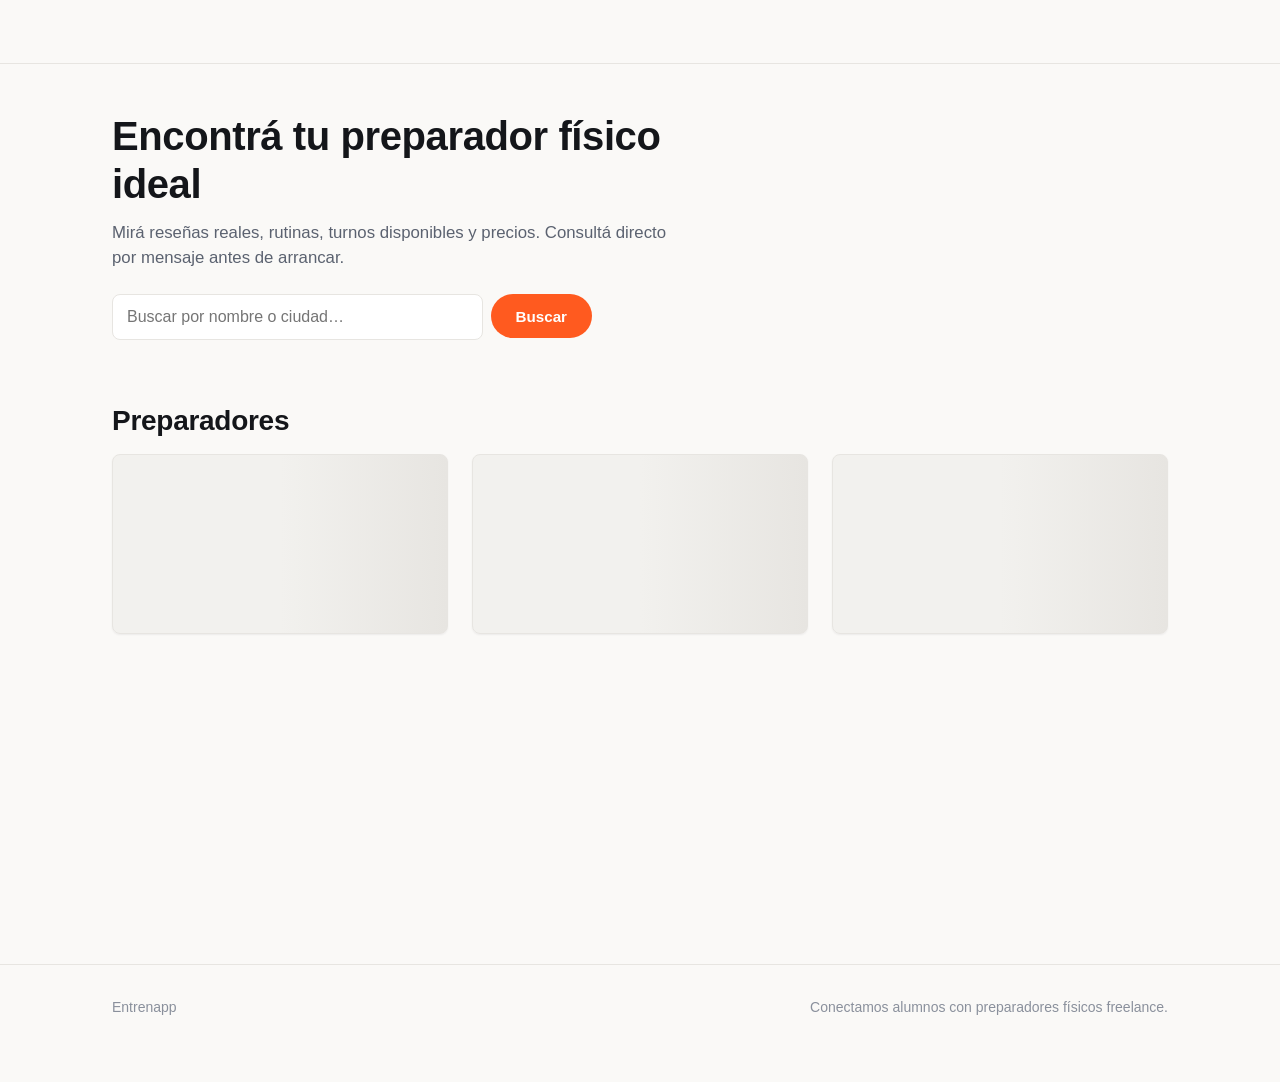
==== index.html @ a9a53ee1 "Primera versión del sitio" ====
<!doctype html>
<html lang="es">
  <head>
    <meta charset="UTF-8" />
    <meta name="viewport" content="width=device-width, initial-scale=1.0" />
    <title>Entrenapp — Encontrá tu preparador físico</title>
    <meta
      name="description"
      content="Buscá preparadores físicos freelance, mirá reseñas, rutinas, turnos y precios, y consultales directo por mensaje."
    />
    <link rel="stylesheet" href="css/base.css" />
    <link rel="stylesheet" href="css/components.css" />
    <link rel="stylesheet" href="css/layout.css" />
  </head>
  <body>
    <header class="site-header"><site-header></site-header></header>

    <main class="page-main">
      <div class="container">
        <section class="hero">
          <h1 class="hero__title">Encontrá tu preparador físico ideal</h1>
          <p class="hero__subtitle text-secondary">
            Mirá reseñas reales, rutinas, turnos disponibles y precios. Consultá directo por mensaje antes de arrancar.
          </p>
          <form id="search-form" style="display:flex; gap:8px; max-width:480px; margin-top:24px;">
            <input
              class="input"
              type="search"
              name="search"
              placeholder="Buscar por nombre o ciudad…"
              aria-label="Buscar preparador"
            />
            <button class="btn btn--primary" type="submit">Buscar</button>
          </form>
        </section>

        <section class="section">
          <div class="section__head">
            <h2 id="results-title">Preparadores</h2>
          </div>
          <div id="trainers-grid" class="grid grid--cards" aria-live="polite">
            <div class="card skeleton" style="height:180px;"></div>
            <div class="card skeleton" style="height:180px;"></div>
            <div class="card skeleton" style="height:180px;"></div>
          </div>
        </section>
      </div>
    </main>

    <footer class="site-footer">
      <div class="container site-footer__inner">
        <span>Entrenapp</span>
        <span>Conectamos alumnos con preparadores físicos freelance.</span>
      </div>
    </footer>

    <script type="module" src="js/pages/index.js"></script>
  </body>
</html>
---- css/base.css ----
/* Reset + variables de diseño. Cambiar acá recolorea/retipografía todo el sitio. */

:root {
  --color-bg: #faf9f7;
  --color-surface: #ffffff;
  --color-surface-alt: #f2f1ee;
  --color-border: #e7e5e1;
  --color-text: #14161a;
  --color-text-secondary: #5b6270;
  --color-text-faint: #8a909c;

  --color-brand: #ff5a1f;
  --color-brand-dark: #e64c15;
  --color-brand-tint: #fff1ea;
  --color-ink: #14161a;

  --color-success: #16a34a;
  --color-success-tint: #eafaf0;
  --color-danger: #dc2626;
  --color-danger-tint: #fdecec;
  --color-promo: #b45309;
  --color-promo-tint: #fef3e0;
  --color-star: #f5a623;

  --font-sans: -apple-system, BlinkMacSystemFont, "Segoe UI", Roboto, Helvetica, Arial, sans-serif;

  --radius-sm: 8px;
  --radius-md: 14px;
  --radius-lg: 20px;
  --radius-pill: 999px;

  --shadow-sm: 0 1px 2px rgba(20, 22, 26, 0.06);
  --shadow-md: 0 6px 20px rgba(20, 22, 26, 0.08);
  --shadow-lg: 0 16px 40px rgba(20, 22, 26, 0.14);

  --space-1: 4px;
  --space-2: 8px;
  --space-3: 12px;
  --space-4: 16px;
  --space-5: 24px;
  --space-6: 32px;
  --space-7: 48px;
  --space-8: 64px;

  --container-width: 1120px;
  --header-height: 64px;

  color-scheme: light;
}

@media (prefers-color-scheme: dark) {
  :root {
    --color-bg: #101215;
    --color-surface: #181b20;
    --color-surface-alt: #1e2228;
    --color-border: #2a2e35;
    --color-text: #f2f2f0;
    --color-text-secondary: #a6acb8;
    --color-text-faint: #767c88;

    --color-brand-tint: #2a1c14;
    --color-success-tint: #10261b;
    --color-danger-tint: #2a1414;
    --color-promo-tint: #2a2110;

    --shadow-sm: 0 1px 2px rgba(0, 0, 0, 0.3);
    --shadow-md: 0 6px 20px rgba(0, 0, 0, 0.35);
    --shadow-lg: 0 16px 40px rgba(0, 0, 0, 0.45);

    color-scheme: dark;
  }
}

*,
*::before,
*::after {
  box-sizing: border-box;
}

html,
body {
  padding: 0;
  margin: 0;
}

body {
  background: var(--color-bg);
  color: var(--color-text);
  font-family: var(--font-sans);
  font-size: 16px;
  line-height: 1.5;
  -webkit-font-smoothing: antialiased;
}

h1,
h2,
h3,
h4,
p,
figure {
  margin: 0;
}

h1,
h2,
h3,
h4 {
  line-height: 1.2;
  font-weight: 700;
  letter-spacing: -0.01em;
}

h1 {
  font-size: clamp(1.75rem, 1.4rem + 1.5vw, 2.5rem);
}

h2 {
  font-size: clamp(1.35rem, 1.15rem + 0.8vw, 1.75rem);
}

h3 {
  font-size: 1.15rem;
}

a {
  color: inherit;
}

ul,
ol {
  margin: 0;
  padding: 0;
  list-style: none;
}

img {
  max-width: 100%;
  display: block;
}

button {
  font-family: inherit;
}

input,
textarea,
select {
  font-family: inherit;
  font-size: 1rem;
  color: inherit;
}

/* Evita el flash de contenido protegido antes de validar sesión/rol (ver js/guard.js) */
body.auth-checking .app-content {
  display: none;
}

.text-secondary {
  color: var(--color-text-secondary);
}

.text-faint {
  color: var(--color-text-faint);
}

.visually-hidden {
  position: absolute;
  width: 1px;
  height: 1px;
  overflow: hidden;
  clip: rect(0 0 0 0);
  white-space: nowrap;
}
---- css/components.css ----
/* Componentes reusables: botones, cards, badges, formularios, estrellas, modal, toast. */

/* ---------- Botones ---------- */

.btn {
  display: inline-flex;
  align-items: center;
  justify-content: center;
  gap: var(--space-2);
  height: 44px;
  padding: 0 var(--space-5);
  border-radius: var(--radius-pill);
  border: 1px solid transparent;
  font-weight: 600;
  font-size: 0.95rem;
  cursor: pointer;
  text-decoration: none;
  transition: transform 0.05s ease, opacity 0.15s ease, background-color 0.15s ease;
  white-space: nowrap;
}

.btn:active {
  transform: scale(0.98);
}

.btn:disabled {
  opacity: 0.55;
  cursor: not-allowed;
}

.btn--primary {
  background: var(--color-brand);
  color: #fff;
}

.btn--primary:hover:not(:disabled) {
  background: var(--color-brand-dark);
}

.btn--secondary {
  background: var(--color-ink);
  color: #fff;
}

.btn--outline {
  background: transparent;
  border-color: var(--color-border);
  color: var(--color-text);
}

.btn--outline:hover:not(:disabled) {
  border-color: var(--color-text-secondary);
}

.btn--ghost {
  background: transparent;
  color: var(--color-text-secondary);
  height: 36px;
  padding: 0 var(--space-3);
}

.btn--ghost:hover {
  color: var(--color-text);
  background: var(--color-surface-alt);
}

.btn--danger {
  background: var(--color-danger-tint);
  color: var(--color-danger);
}

.btn--sm {
  height: 36px;
  padding: 0 var(--space-4);
  font-size: 0.875rem;
}

.btn--block {
  width: 100%;
}

.btn--icon {
  width: 44px;
  height: 44px;
  padding: 0;
  flex-shrink: 0;
}

/* ---------- Cards ---------- */

.card {
  background: var(--color-surface);
  border: 1px solid var(--color-border);
  border-radius: var(--radius-lg);
  padding: var(--space-5);
  box-shadow: var(--shadow-sm);
}

.card--tight {
  padding: var(--space-4);
}

.trainer-card {
  display: flex;
  flex-direction: column;
  gap: var(--space-3);
  text-decoration: none;
  color: inherit;
  transition: box-shadow 0.15s ease, transform 0.15s ease;
}

.trainer-card:hover {
  box-shadow: var(--shadow-md);
  transform: translateY(-2px);
}

.trainer-card__head {
  display: flex;
  align-items: center;
  gap: var(--space-3);
}

.avatar {
  width: 52px;
  height: 52px;
  border-radius: 50%;
  background: var(--color-surface-alt);
  color: var(--color-text-secondary);
  display: flex;
  align-items: center;
  justify-content: center;
  font-weight: 700;
  flex-shrink: 0;
  overflow: hidden;
}

.avatar img {
  width: 100%;
  height: 100%;
  object-fit: cover;
}

.avatar--lg {
  width: 88px;
  height: 88px;
  font-size: 1.5rem;
}

.trainer-card__name {
  font-weight: 700;
  font-size: 1.05rem;
}

.trainer-card__meta {
  color: var(--color-text-secondary);
  font-size: 0.875rem;
}

.trainer-card__tags {
  display: flex;
  flex-wrap: wrap;
  gap: var(--space-1);
}

/* ---------- Badges / chips ---------- */

.badge {
  display: inline-flex;
  align-items: center;
  gap: 4px;
  height: 24px;
  padding: 0 var(--space-2);
  border-radius: var(--radius-pill);
  font-size: 0.75rem;
  font-weight: 600;
  background: var(--color-surface-alt);
  color: var(--color-text-secondary);
}

.badge--brand {
  background: var(--color-brand-tint);
  color: var(--color-brand-dark);
}

.badge--promo {
  background: var(--color-promo-tint);
  color: var(--color-promo);
}

.badge--success {
  background: var(--color-success-tint);
  color: var(--color-success);
}

.badge--role-alumno {
  background: var(--color-surface-alt);
  color: var(--color-text-secondary);
}

.badge--role-preparador {
  background: var(--color-brand-tint);
  color: var(--color-brand-dark);
}

/* ---------- Estrellas (ver js/components/star-rating.js) ---------- */

star-rating {
  display: inline-flex;
  align-items: center;
  gap: 2px;
  line-height: 1;
}

star-rating .star {
  font-size: 1.1em;
  color: var(--color-border);
}

star-rating .star.is-filled {
  color: var(--color-star);
}

star-rating[data-interactive] .star {
  cursor: pointer;
}

.rating-summary {
  display: inline-flex;
  align-items: center;
  gap: var(--space-2);
  font-weight: 700;
}

.rating-summary__count {
  font-weight: 400;
  color: var(--color-text-secondary);
}

/* ---------- Formularios ---------- */

.field {
  display: flex;
  flex-direction: column;
  gap: var(--space-2);
  margin-bottom: var(--space-4);
}

.field label {
  font-weight: 600;
  font-size: 0.9rem;
}

.field-hint {
  font-size: 0.8rem;
  color: var(--color-text-faint);
}

.field-error {
  font-size: 0.8rem;
  color: var(--color-danger);
}

.input,
.textarea,
.select {
  width: 100%;
  border: 1px solid var(--color-border);
  border-radius: var(--radius-sm);
  background: var(--color-surface);
  color: var(--color-text);
  padding: 10px 14px;
  height: 46px;
}

.textarea {
  height: auto;
  min-height: 100px;
  resize: vertical;
}

.input:focus,
.textarea:focus,
.select:focus {
  outline: 2px solid var(--color-brand);
  outline-offset: 1px;
}

.role-picker {
  display: grid;
  grid-template-columns: 1fr 1fr;
  gap: var(--space-3);
}

.role-picker__option {
  position: relative;
  display: block;
}

.role-picker__option input {
  position: absolute;
  opacity: 0;
  inset: 0;
  width: 100%;
  height: 100%;
  cursor: pointer;
  margin: 0;
}

.role-picker__card {
  display: block;
  border: 2px solid var(--color-border);
  border-radius: var(--radius-md);
  padding: var(--space-4);
  text-align: center;
  transition: border-color 0.15s ease, background-color 0.15s ease;
}

.role-picker__option input:checked ~ .role-picker__card {
  border-color: var(--color-brand);
  background: var(--color-brand-tint);
}

.role-picker__emoji {
  font-size: 1.75rem;
  display: block;
  margin-bottom: var(--space-2);
}

.auth-card {
  max-width: 420px;
  margin: var(--space-7) auto;
}

.auth-card__foot {
  text-align: center;
  margin-top: var(--space-4);
  font-size: 0.9rem;
  color: var(--color-text-secondary);
}

/* ---------- Modal ---------- */

.modal-backdrop {
  position: fixed;
  inset: 0;
  background: rgba(15, 17, 21, 0.5);
  display: flex;
  align-items: flex-end;
  justify-content: center;
  z-index: 100;
  padding: 0;
}

@media (min-width: 640px) {
  .modal-backdrop {
    align-items: center;
    padding: var(--space-4);
  }
}

.modal {
  background: var(--color-surface);
  width: 100%;
  max-width: 480px;
  max-height: 90vh;
  overflow-y: auto;
  border-radius: var(--radius-lg) var(--radius-lg) 0 0;
  padding: var(--space-5);
  box-shadow: var(--shadow-lg);
}

@media (min-width: 640px) {
  .modal {
    border-radius: var(--radius-lg);
  }
}

.modal__head {
  display: flex;
  align-items: center;
  justify-content: space-between;
  margin-bottom: var(--space-4);
}

/* ---------- Toast ---------- */

#toast-root {
  position: fixed;
  bottom: var(--space-5);
  left: 50%;
  transform: translateX(-50%);
  z-index: 200;
  display: flex;
  flex-direction: column;
  gap: var(--space-2);
  width: calc(100% - var(--space-6));
  max-width: 380px;
  align-items: center;
}

.toast {
  width: 100%;
  background: var(--color-ink);
  color: #fff;
  padding: var(--space-3) var(--space-4);
  border-radius: var(--radius-md);
  box-shadow: var(--shadow-lg);
  font-size: 0.9rem;
  animation: toast-in 0.2s ease;
}

.toast--error {
  background: var(--color-danger);
}

.toast--success {
  background: var(--color-success);
}

@keyframes toast-in {
  from {
    opacity: 0;
    transform: translateY(8px);
  }
  to {
    opacity: 1;
    transform: translateY(0);
  }
}

/* ---------- Listas de contenido (reseñas, mensajes, items de dashboard) ---------- */

.list-item {
  padding: var(--space-4) 0;
  border-bottom: 1px solid var(--color-border);
}

.list-item:last-child {
  border-bottom: none;
}

.review {
  display: flex;
  flex-direction: column;
  gap: var(--space-2);
}

.review__head {
  display: flex;
  align-items: center;
  gap: var(--space-3);
}

.review__reply {
  margin-top: var(--space-2);
  margin-left: var(--space-6);
  padding: var(--space-3) var(--space-4);
  background: var(--color-surface-alt);
  border-radius: var(--radius-md);
  font-size: 0.9rem;
}

.review__reply-label {
  font-weight: 700;
  font-size: 0.8rem;
  color: var(--color-brand-dark);
  display: block;
  margin-bottom: 4px;
}

.dashboard-row {
  display: flex;
  align-items: center;
  justify-content: space-between;
  gap: var(--space-3);
  padding: var(--space-3) 0;
  border-bottom: 1px solid var(--color-border);
}

.dashboard-row:last-child {
  border-bottom: none;
}

.dashboard-row__main {
  min-width: 0;
}

.dashboard-row__title {
  font-weight: 600;
}

.dashboard-row__actions {
  display: flex;
  gap: var(--space-2);
  flex-shrink: 0;
}

.conversation-item {
  display: flex;
  align-items: center;
  gap: var(--space-3);
  width: 100%;
  padding: var(--space-3);
  border: none;
  border-bottom: 1px solid var(--color-border);
  background: transparent;
  cursor: pointer;
  text-align: left;
  font: inherit;
  color: inherit;
}

.conversation-item:hover {
  background: var(--color-surface-alt);
}

.conversation-item.is-active {
  background: var(--color-brand-tint);
}

.conversation-item__main {
  min-width: 0;
  flex: 1;
}

.conversation-item__name {
  font-weight: 600;
  white-space: nowrap;
  overflow: hidden;
  text-overflow: ellipsis;
}

.tab-btn {
  display: flex;
  align-items: center;
  gap: var(--space-2);
  padding: var(--space-3) var(--space-4);
  border-radius: var(--radius-sm);
  border: none;
  background: transparent;
  color: var(--color-text-secondary);
  font-weight: 600;
  cursor: pointer;
  white-space: nowrap;
  text-align: left;
}

.tab-btn.is-active {
  background: var(--color-brand-tint);
  color: var(--color-brand-dark);
}

.empty-state {
  text-align: center;
  padding: var(--space-7) var(--space-4);
  color: var(--color-text-secondary);
}

.empty-state__emoji {
  font-size: 2rem;
  display: block;
  margin-bottom: var(--space-3);
}

.skeleton {
  background: linear-gradient(90deg, var(--color-surface-alt) 25%, var(--color-border) 50%, var(--color-surface-alt) 75%);
  background-size: 200% 100%;
  animation: skeleton-loading 1.2s ease infinite;
  border-radius: var(--radius-sm);
}

@keyframes skeleton-loading {
  from {
    background-position: 200% 0;
  }
  to {
    background-position: -200% 0;
  }
}

/* Mensajes de chat */

.msg {
  max-width: 75%;
  padding: var(--space-2) var(--space-3);
  border-radius: var(--radius-md);
  background: var(--color-surface-alt);
  align-self: flex-start;
  font-size: 0.92rem;
}

.msg--own {
  background: var(--color-brand);
  color: #fff;
  align-self: flex-end;
}

.msg__time {
  display: block;
  font-size: 0.7rem;
  opacity: 0.7;
  margin-top: 2px;
}
---- css/layout.css ----
/* Header/footer, contenedores, grillas, responsive. Mobile-first. */

.container {
  width: 100%;
  max-width: var(--container-width);
  margin: 0 auto;
  padding: 0 var(--space-4);
}

@media (min-width: 640px) {
  .container {
    padding: 0 var(--space-6);
  }
}

/* ---------- Header (ver js/components/site-header.js) ---------- */

.site-header {
  position: sticky;
  top: 0;
  z-index: 40;
  height: var(--header-height);
  display: flex;
  align-items: center;
  background: color-mix(in srgb, var(--color-bg) 92%, transparent);
  backdrop-filter: blur(8px);
  border-bottom: 1px solid var(--color-border);
}

.site-header__inner {
  width: 100%;
  max-width: var(--container-width);
  margin: 0 auto;
  padding: 0 var(--space-4);
  display: flex;
  align-items: center;
  justify-content: space-between;
  gap: var(--space-4);
}

@media (min-width: 640px) {
  .site-header__inner {
    padding: 0 var(--space-6);
  }
}

.site-header__logo {
  display: flex;
  align-items: center;
  gap: var(--space-2);
  font-weight: 800;
  font-size: 1.1rem;
  text-decoration: none;
  color: var(--color-text);
}

.site-header__logo-mark {
  width: 32px;
  height: 32px;
  border-radius: var(--radius-sm);
  background: var(--color-brand);
  color: #fff;
  display: flex;
  align-items: center;
  justify-content: center;
  font-size: 1rem;
}

.site-header__nav {
  display: flex;
  align-items: center;
  gap: var(--space-3);
}

.site-header__link {
  text-decoration: none;
  color: var(--color-text-secondary);
  font-weight: 600;
  font-size: 0.95rem;
  padding: var(--space-2) var(--space-1);
}

.site-header__link:hover {
  color: var(--color-text);
}

/* ---------- Footer ---------- */

.site-footer {
  border-top: 1px solid var(--color-border);
  margin-top: var(--space-8);
  padding: var(--space-6) 0 var(--space-8);
  color: var(--color-text-faint);
  font-size: 0.875rem;
}

.site-footer__inner {
  display: flex;
  flex-wrap: wrap;
  gap: var(--space-3);
  align-items: center;
  justify-content: space-between;
}

/* ---------- Secciones / hero ---------- */

.page-main {
  min-height: calc(100vh - var(--header-height));
  padding-bottom: var(--space-8);
}

.hero {
  padding: var(--space-7) 0 var(--space-6);
}

.hero__title {
  max-width: 640px;
}

.hero__subtitle {
  max-width: 560px;
  margin-top: var(--space-3);
  font-size: 1.05rem;
}

.section {
  padding: var(--space-6) 0;
}

.section__head {
  display: flex;
  align-items: baseline;
  justify-content: space-between;
  gap: var(--space-3);
  margin-bottom: var(--space-4);
  flex-wrap: wrap;
}

/* ---------- Grillas ---------- */

.grid {
  display: grid;
  gap: var(--space-5);
  grid-template-columns: 1fr;
}

@media (min-width: 640px) {
  .grid--cards {
    grid-template-columns: repeat(2, 1fr);
  }
}

@media (min-width: 960px) {
  .grid--cards {
    grid-template-columns: repeat(3, 1fr);
  }
}

.split {
  display: grid;
  gap: var(--space-6);
  grid-template-columns: 1fr;
}

@media (min-width: 860px) {
  .split {
    grid-template-columns: 2fr 1fr;
    align-items: start;
  }
}

/* ---------- Panel de dashboard (tabs + contenido) ---------- */

.dashboard {
  display: grid;
  gap: var(--space-5);
  grid-template-columns: 1fr;
}

@media (min-width: 780px) {
  .dashboard {
    grid-template-columns: 220px 1fr;
    align-items: start;
  }
}

.dashboard__nav {
  display: flex;
  gap: var(--space-2);
  overflow-x: auto;
  padding-bottom: var(--space-1);
}

@media (min-width: 780px) {
  .dashboard__nav {
    flex-direction: column;
    position: sticky;
    top: calc(var(--header-height) + var(--space-4));
  }
}

/* ---------- Chat (messages.html) ---------- */

.chat-layout {
  display: grid;
  grid-template-columns: 1fr;
  gap: var(--space-4);
  height: calc(100vh - var(--header-height) - var(--space-8));
  min-height: 480px;
}

@media (min-width: 780px) {
  .chat-layout {
    grid-template-columns: 300px 1fr;
  }
}

.chat-list {
  overflow-y: auto;
  border: 1px solid var(--color-border);
  border-radius: var(--radius-md);
  background: var(--color-surface);
}

.chat-thread {
  display: flex;
  flex-direction: column;
  border: 1px solid var(--color-border);
  border-radius: var(--radius-md);
  background: var(--color-surface);
  overflow: hidden;
}

.chat-thread__messages {
  flex: 1;
  overflow-y: auto;
  padding: var(--space-4);
  display: flex;
  flex-direction: column;
  gap: var(--space-2);
}

.chat-thread__composer {
  border-top: 1px solid var(--color-border);
  padding: var(--space-3);
  display: flex;
  gap: var(--space-2);
}

@media (max-width: 779px) {
  .chat-layout[data-view="list"] .chat-thread {
    display: none;
  }
  .chat-layout[data-view="thread"] .chat-list {
    display: none;
  }
}

@media (min-width: 780px) {
  .chat-back-button {
    display: none;
  }
}
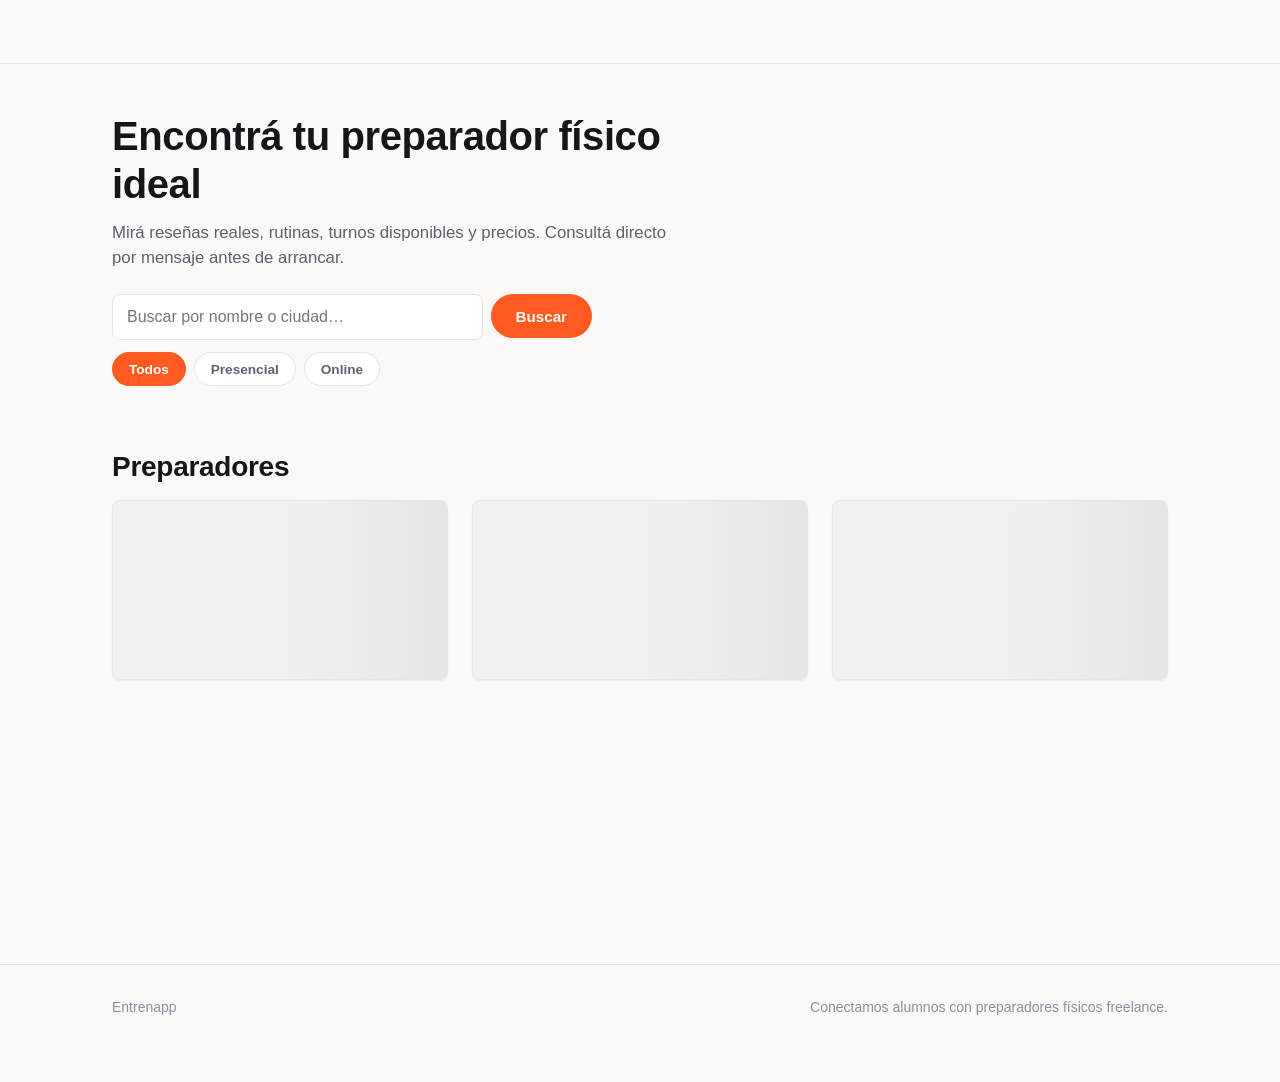
==== commit 0ac62dc6: "Sumar identidad visual: favicon, imagen para compartir y filtros - Favicon/app icon en todas las pág" ====
--- a/index.html
+++ b/index.html
@@ -3,11 +3,21 @@
   <head>
     <meta charset="UTF-8" />
     <meta name="viewport" content="width=device-width, initial-scale=1.0" />
+    <link rel="icon" type="image/png" sizes="32x32" href="assets/img/favicon-32.png" />
+    <link rel="apple-touch-icon" href="assets/img/apple-touch-icon.png" />
     <title>Entrenapp — Encontrá tu preparador físico</title>
     <meta
       name="description"
       content="Buscá preparadores físicos freelance, mirá reseñas, rutinas, turnos y precios, y consultales directo por mensaje."
     />
+    <meta property="og:type" content="website" />
+    <meta property="og:title" content="Entrenapp — Encontrá tu preparador físico" />
+    <meta
+      property="og:description"
+      content="Buscá preparadores físicos freelance, mirá reseñas, rutinas, turnos y precios, y consultales directo por mensaje."
+    />
+    <meta property="og:image" content="assets/img/og-image.png" />
+    <meta name="twitter:card" content="summary_large_image" />
     <link rel="stylesheet" href="css/base.css" />
     <link rel="stylesheet" href="css/components.css" />
     <link rel="stylesheet" href="css/layout.css" />
@@ -32,6 +42,11 @@
             />
             <button class="btn btn--primary" type="submit">Buscar</button>
           </form>
+          <div id="modality-filters" class="filter-chips" role="group" aria-label="Filtrar por modalidad">
+            <button class="filter-chip is-active" type="button" data-modality="">Todos</button>
+            <button class="filter-chip" type="button" data-modality="presencial">Presencial</button>
+            <button class="filter-chip" type="button" data-modality="online">Online</button>
+          </div>
         </section>
 
         <section class="section">
--- a/css/components.css
+++ b/css/components.css
@@ -601,3 +601,139 @@
   opacity: 0.7;
   margin-top: 2px;
 }
+
+/* ---------- Filter chips (directorio de preparadores) ---------- */
+
+.filter-chips {
+  display: flex;
+  flex-wrap: wrap;
+  gap: var(--space-2);
+  margin-top: var(--space-3);
+}
+
+.filter-chip {
+  height: 34px;
+  padding: 0 var(--space-4);
+  border-radius: var(--radius-pill);
+  border: 1px solid var(--color-border);
+  background: var(--color-surface);
+  color: var(--color-text-secondary);
+  font-weight: 600;
+  font-size: 0.85rem;
+  cursor: pointer;
+  transition: border-color 0.15s ease, background-color 0.15s ease, color 0.15s ease;
+}
+
+.filter-chip:hover {
+  border-color: var(--color-text-secondary);
+  color: var(--color-text);
+}
+
+.filter-chip.is-active {
+  background: var(--color-brand);
+  border-color: var(--color-brand);
+  color: #fff;
+}
+
+/* ---------- Media (fotos/videos de rutinas) ---------- */
+
+.media-grid {
+  display: grid;
+  grid-template-columns: repeat(auto-fill, minmax(84px, 1fr));
+  gap: var(--space-2);
+}
+
+.media-thumb {
+  position: relative;
+  aspect-ratio: 1;
+  border-radius: var(--radius-sm);
+  overflow: hidden;
+  background: var(--color-surface-alt);
+}
+
+.media-thumb img,
+.media-thumb video {
+  width: 100%;
+  height: 100%;
+  object-fit: cover;
+  display: block;
+}
+
+.media-thumb__remove {
+  position: absolute;
+  top: 4px;
+  right: 4px;
+  width: 22px;
+  height: 22px;
+  border-radius: 50%;
+  border: none;
+  background: rgba(15, 17, 21, 0.65);
+  color: #fff;
+  font-size: 0.7rem;
+  line-height: 1;
+  cursor: pointer;
+  display: flex;
+  align-items: center;
+  justify-content: center;
+}
+
+.media-gallery {
+  display: flex;
+  gap: var(--space-2);
+  overflow-x: auto;
+  margin-top: var(--space-3);
+  padding-bottom: 2px;
+}
+
+.media-gallery img,
+.media-gallery video {
+  width: 140px;
+  height: 140px;
+  object-fit: cover;
+  border-radius: var(--radius-sm);
+  flex-shrink: 0;
+  background: var(--color-surface-alt);
+}
+
+.media-gallery img {
+  cursor: zoom-in;
+}
+
+/* ---------- Lightbox (ampliar foto) ---------- */
+
+.lightbox {
+  position: fixed;
+  inset: 0;
+  background: rgba(10, 11, 13, 0.92);
+  display: flex;
+  align-items: center;
+  justify-content: center;
+  z-index: 300;
+  padding: var(--space-6) var(--space-5);
+}
+
+.lightbox img {
+  max-width: 100%;
+  max-height: 100%;
+  border-radius: var(--radius-md);
+  object-fit: contain;
+  cursor: default;
+}
+
+.lightbox__close {
+  position: absolute;
+  top: var(--space-4);
+  right: var(--space-4);
+  width: 40px;
+  height: 40px;
+  border-radius: 50%;
+  border: none;
+  background: rgba(255, 255, 255, 0.15);
+  color: #fff;
+  font-size: 1.1rem;
+  cursor: pointer;
+}
+
+.lightbox__close:hover {
+  background: rgba(255, 255, 255, 0.28);
+}
--- a/css/layout.css
+++ b/css/layout.css
@@ -28,6 +28,7 @@
 }
 
 .site-header__inner {
+  position: relative;
   width: 100%;
   max-width: var(--container-width);
   margin: 0 auto;
@@ -66,10 +67,72 @@
   font-size: 1rem;
 }
 
+/* ---------- Menú hamburguesa (mobile) ---------- */
+
+.site-header__toggle {
+  display: flex;
+  flex-direction: column;
+  justify-content: center;
+  align-items: center;
+  gap: 4px;
+  width: 40px;
+  height: 40px;
+  border: none;
+  background: transparent;
+  cursor: pointer;
+  flex-shrink: 0;
+}
+
+.site-header__toggle-bar {
+  width: 20px;
+  height: 2px;
+  background: var(--color-text);
+  border-radius: 2px;
+  transition: transform 0.2s ease, opacity 0.2s ease;
+}
+
+.site-header__toggle.is-open .site-header__toggle-bar:nth-child(1) {
+  transform: translateY(6px) rotate(45deg);
+}
+
+.site-header__toggle.is-open .site-header__toggle-bar:nth-child(2) {
+  opacity: 0;
+}
+
+.site-header__toggle.is-open .site-header__toggle-bar:nth-child(3) {
+  transform: translateY(-6px) rotate(-45deg);
+}
+
 .site-header__nav {
-  display: flex;
-  align-items: center;
-  gap: var(--space-3);
+  display: none;
+  flex-direction: column;
+  align-items: stretch;
+  gap: var(--space-1);
+  position: absolute;
+  top: 100%;
+  left: 0;
+  right: 0;
+  background: var(--color-surface);
+  border-bottom: 1px solid var(--color-border);
+  box-shadow: var(--shadow-md);
+  padding: var(--space-3) var(--space-4) var(--space-4);
+}
+
+.site-header__nav.is-open {
+  display: flex;
+}
+
+.site-header__nav .btn {
+  justify-content: flex-start;
+}
+
+.site-header__role {
+  align-self: flex-start;
+  margin-bottom: var(--space-2);
+  white-space: normal;
+  height: auto;
+  padding: var(--space-1) var(--space-3);
+  text-align: left;
 }
 
 .site-header__link {
@@ -84,6 +147,33 @@
   color: var(--color-text);
 }
 
+@media (min-width: 640px) {
+  .site-header__toggle {
+    display: none;
+  }
+
+  .site-header__nav {
+    display: flex;
+    flex-direction: row;
+    align-items: center;
+    position: static;
+    background: transparent;
+    border: none;
+    box-shadow: none;
+    padding: 0;
+    gap: var(--space-3);
+  }
+
+  .site-header__role {
+    margin-bottom: 0;
+    white-space: nowrap;
+  }
+
+  .site-header__nav .btn {
+    justify-content: center;
+  }
+}
+
 /* ---------- Footer ---------- */
 
 .site-footer {
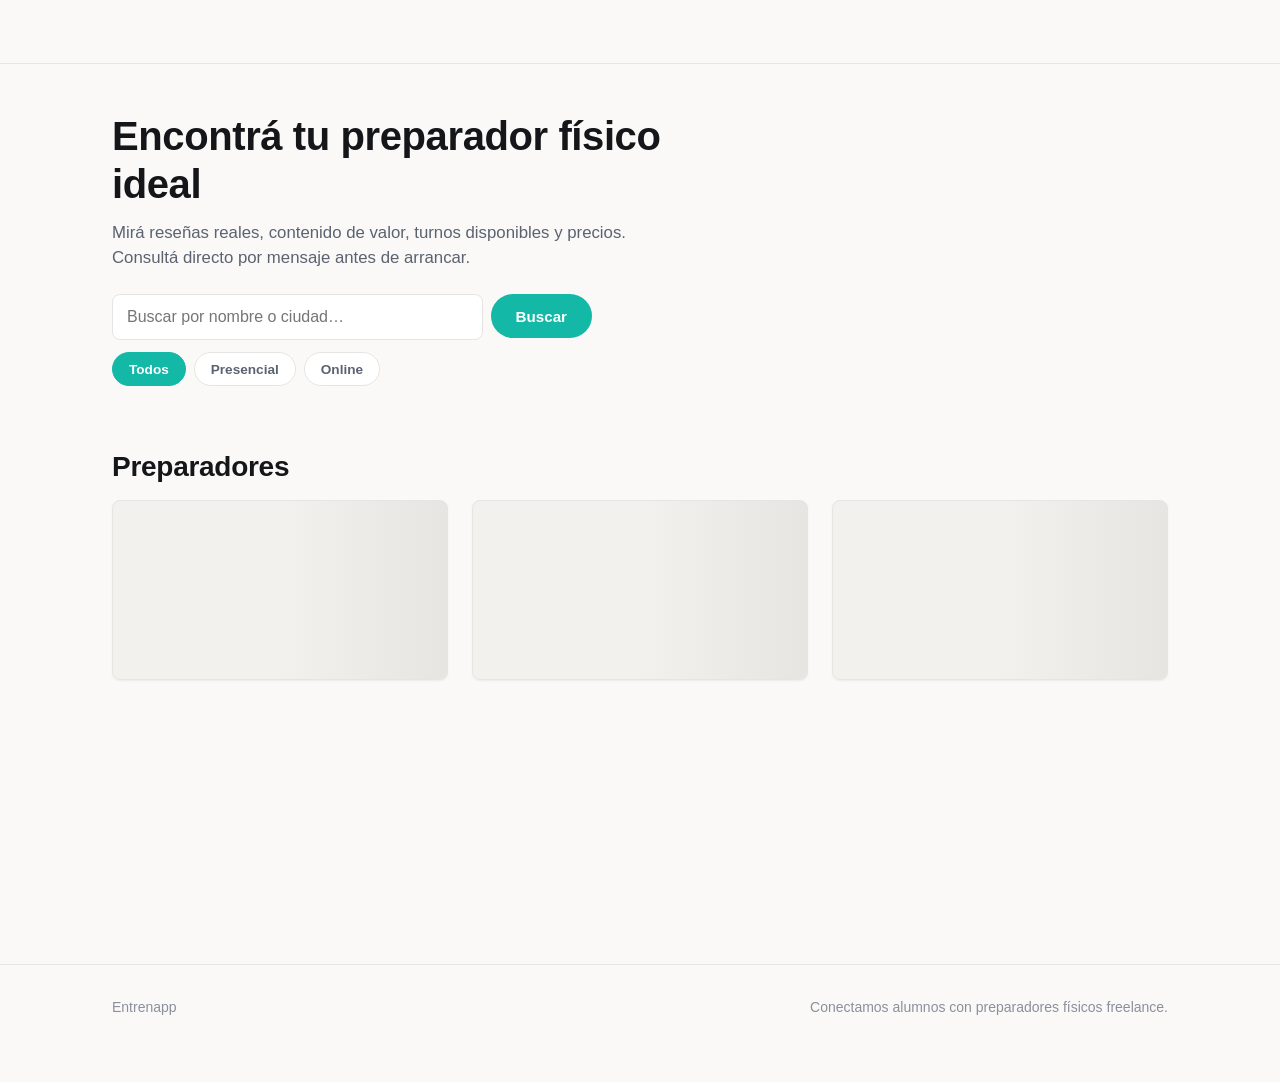
==== commit 679a8017: "Contenido de valor, link por contenido, estudios, modalidad por servicio y DMs entre preparadores - " ====
--- a/index.html
+++ b/index.html
@@ -8,13 +8,13 @@
     <title>Entrenapp — Encontrá tu preparador físico</title>
     <meta
       name="description"
-      content="Buscá preparadores físicos freelance, mirá reseñas, rutinas, turnos y precios, y consultales directo por mensaje."
+      content="Buscá preparadores físicos freelance, mirá reseñas, contenido de valor, turnos y precios, y consultales directo por mensaje."
     />
     <meta property="og:type" content="website" />
     <meta property="og:title" content="Entrenapp — Encontrá tu preparador físico" />
     <meta
       property="og:description"
-      content="Buscá preparadores físicos freelance, mirá reseñas, rutinas, turnos y precios, y consultales directo por mensaje."
+      content="Buscá preparadores físicos freelance, mirá reseñas, contenido de valor, turnos y precios, y consultales directo por mensaje."
     />
     <meta property="og:image" content="assets/img/og-image.png" />
     <meta name="twitter:card" content="summary_large_image" />
@@ -30,7 +30,7 @@
         <section class="hero">
           <h1 class="hero__title">Encontrá tu preparador físico ideal</h1>
           <p class="hero__subtitle text-secondary">
-            Mirá reseñas reales, rutinas, turnos disponibles y precios. Consultá directo por mensaje antes de arrancar.
+            Mirá reseñas reales, contenido de valor, turnos disponibles y precios. Consultá directo por mensaje antes de arrancar.
           </p>
           <form id="search-form" style="display:flex; gap:8px; max-width:480px; margin-top:24px;">
             <input
--- a/css/base.css
+++ b/css/base.css
@@ -9,10 +9,10 @@
   --color-text-secondary: #5b6270;
   --color-text-faint: #8a909c;
 
-  --color-brand: #ff5a1f;
-  --color-brand-dark: #e64c15;
-  --color-brand-tint: #fff1ea;
-  --color-ink: #14161a;
+  --color-brand: #14b8a6;
+  --color-brand-dark: #0d9488;
+  --color-brand-tint: #e6faf6;
+  --color-ink: #0f141c;
 
   --color-success: #16a34a;
   --color-success-tint: #eafaf0;
@@ -58,7 +58,7 @@
     --color-text-secondary: #a6acb8;
     --color-text-faint: #767c88;
 
-    --color-brand-tint: #2a1c14;
+    --color-brand-tint: #0e2b28;
     --color-success-tint: #10261b;
     --color-danger-tint: #2a1414;
     --color-promo-tint: #2a2110;
--- a/css/layout.css
+++ b/css/layout.css
@@ -59,12 +59,7 @@
   width: 32px;
   height: 32px;
   border-radius: var(--radius-sm);
-  background: var(--color-brand);
-  color: #fff;
-  display: flex;
-  align-items: center;
-  justify-content: center;
-  font-size: 1rem;
+  display: block;
 }
 
 /* ---------- Menú hamburguesa (mobile) ---------- */
@@ -140,7 +135,7 @@
   color: var(--color-text-secondary);
   font-weight: 600;
   font-size: 0.95rem;
-  padding: var(--space-2) var(--space-1);
+  padding: var(--space-2);
 }
 
 .site-header__link:hover {
@@ -161,7 +156,7 @@
     border: none;
     box-shadow: none;
     padding: 0;
-    gap: var(--space-3);
+    gap: var(--space-5);
   }
 
   .site-header__role {
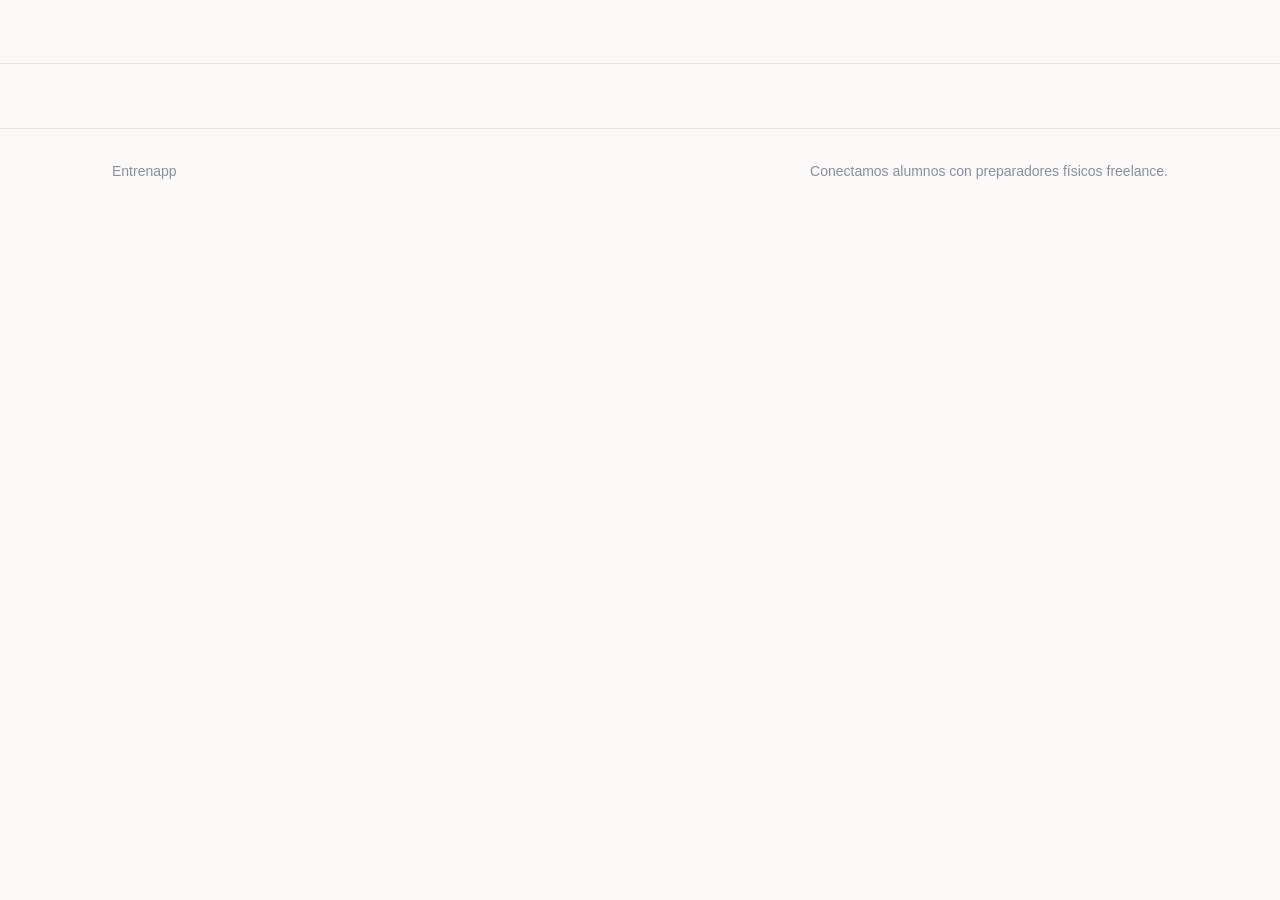
==== commit 8a6465f6: "Ciudad obligatoria, perfiles solo logueado, nav Inicio y sistema de seguir - Ciudad pasa a ser oblig" ====
--- a/index.html
+++ b/index.html
@@ -22,10 +22,10 @@
     <link rel="stylesheet" href="css/components.css" />
     <link rel="stylesheet" href="css/layout.css" />
   </head>
-  <body>
+  <body class="auth-checking">
     <header class="site-header"><site-header></site-header></header>
 
-    <main class="page-main">
+    <main class="page-main app-content">
       <div class="container">
         <section class="hero">
           <h1 class="hero__title">Encontrá tu preparador físico ideal</h1>
--- a/css/layout.css
+++ b/css/layout.css
@@ -142,7 +142,7 @@
   color: var(--color-text);
 }
 
-@media (min-width: 640px) {
+@media (min-width: 780px) {
   .site-header__toggle {
     display: none;
   }
@@ -156,7 +156,7 @@
     border: none;
     box-shadow: none;
     padding: 0;
-    gap: var(--space-5);
+    gap: var(--space-4);
   }
 
   .site-header__role {
